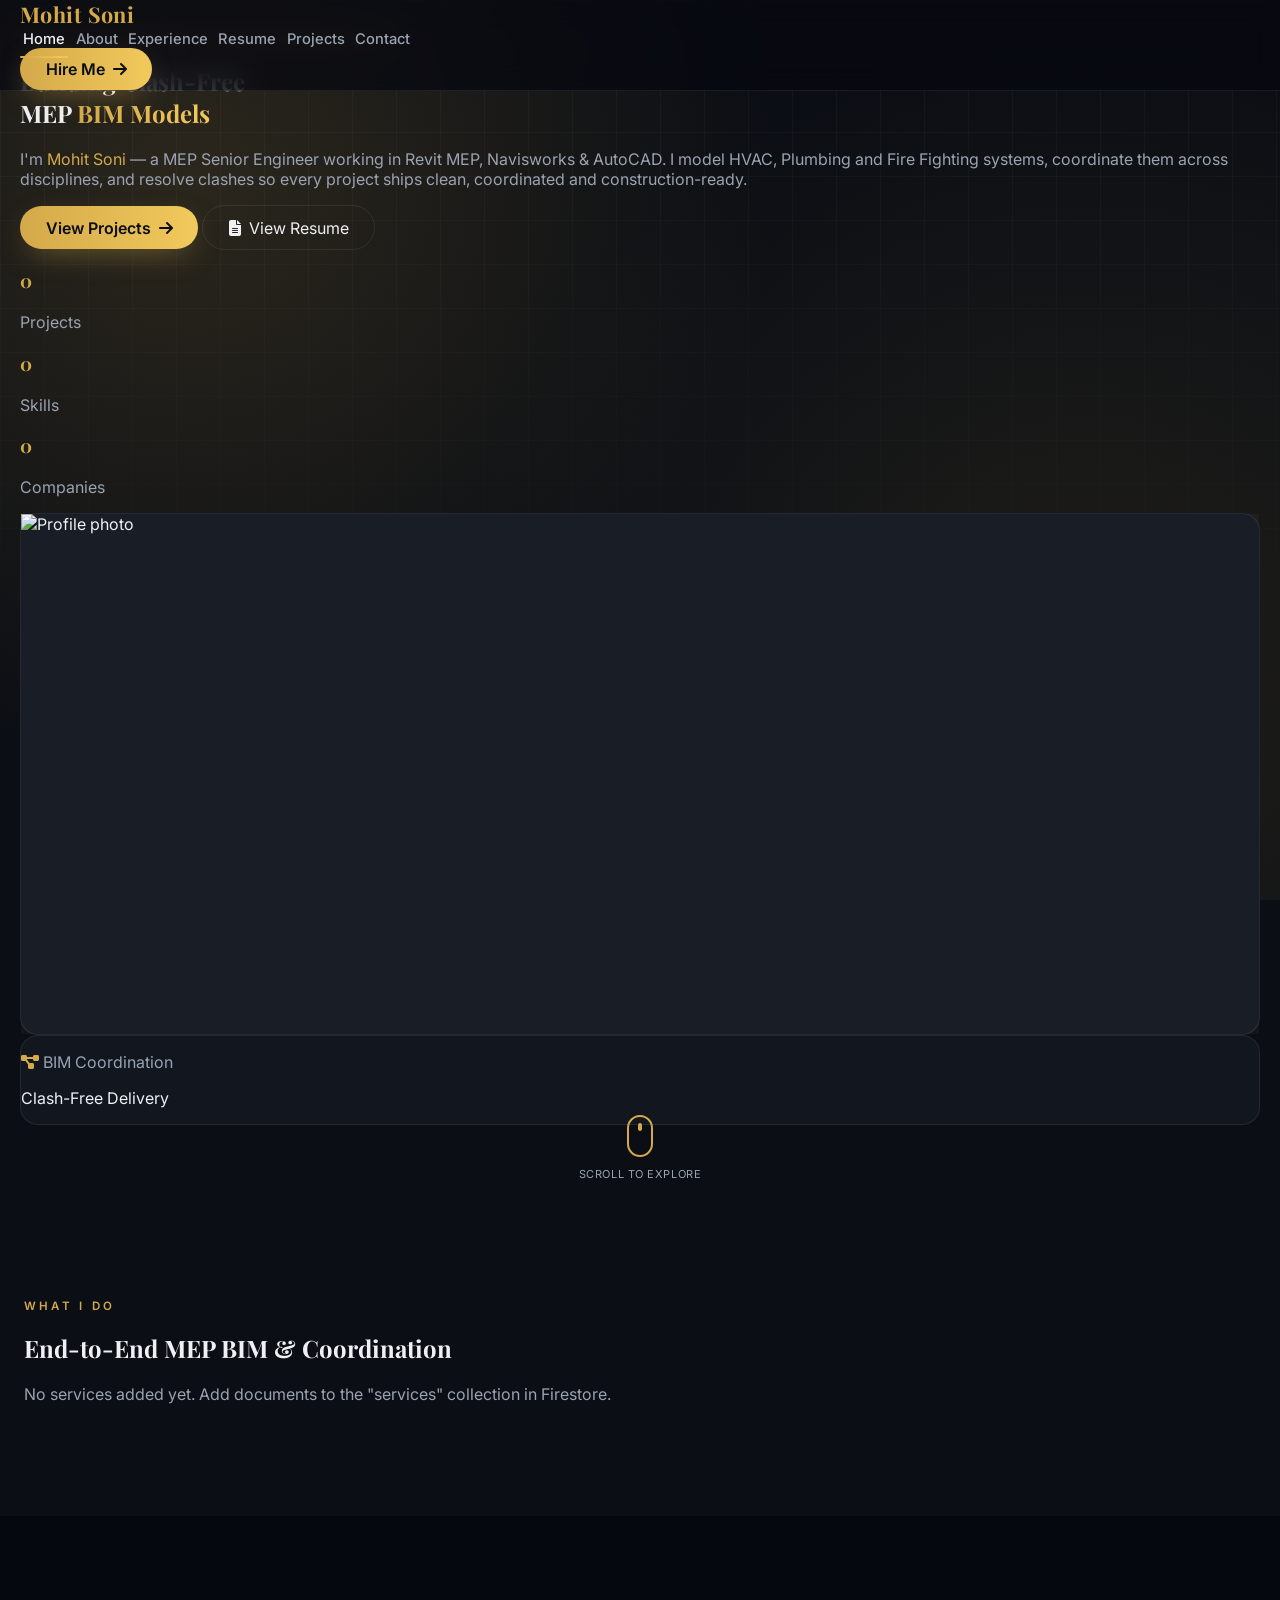
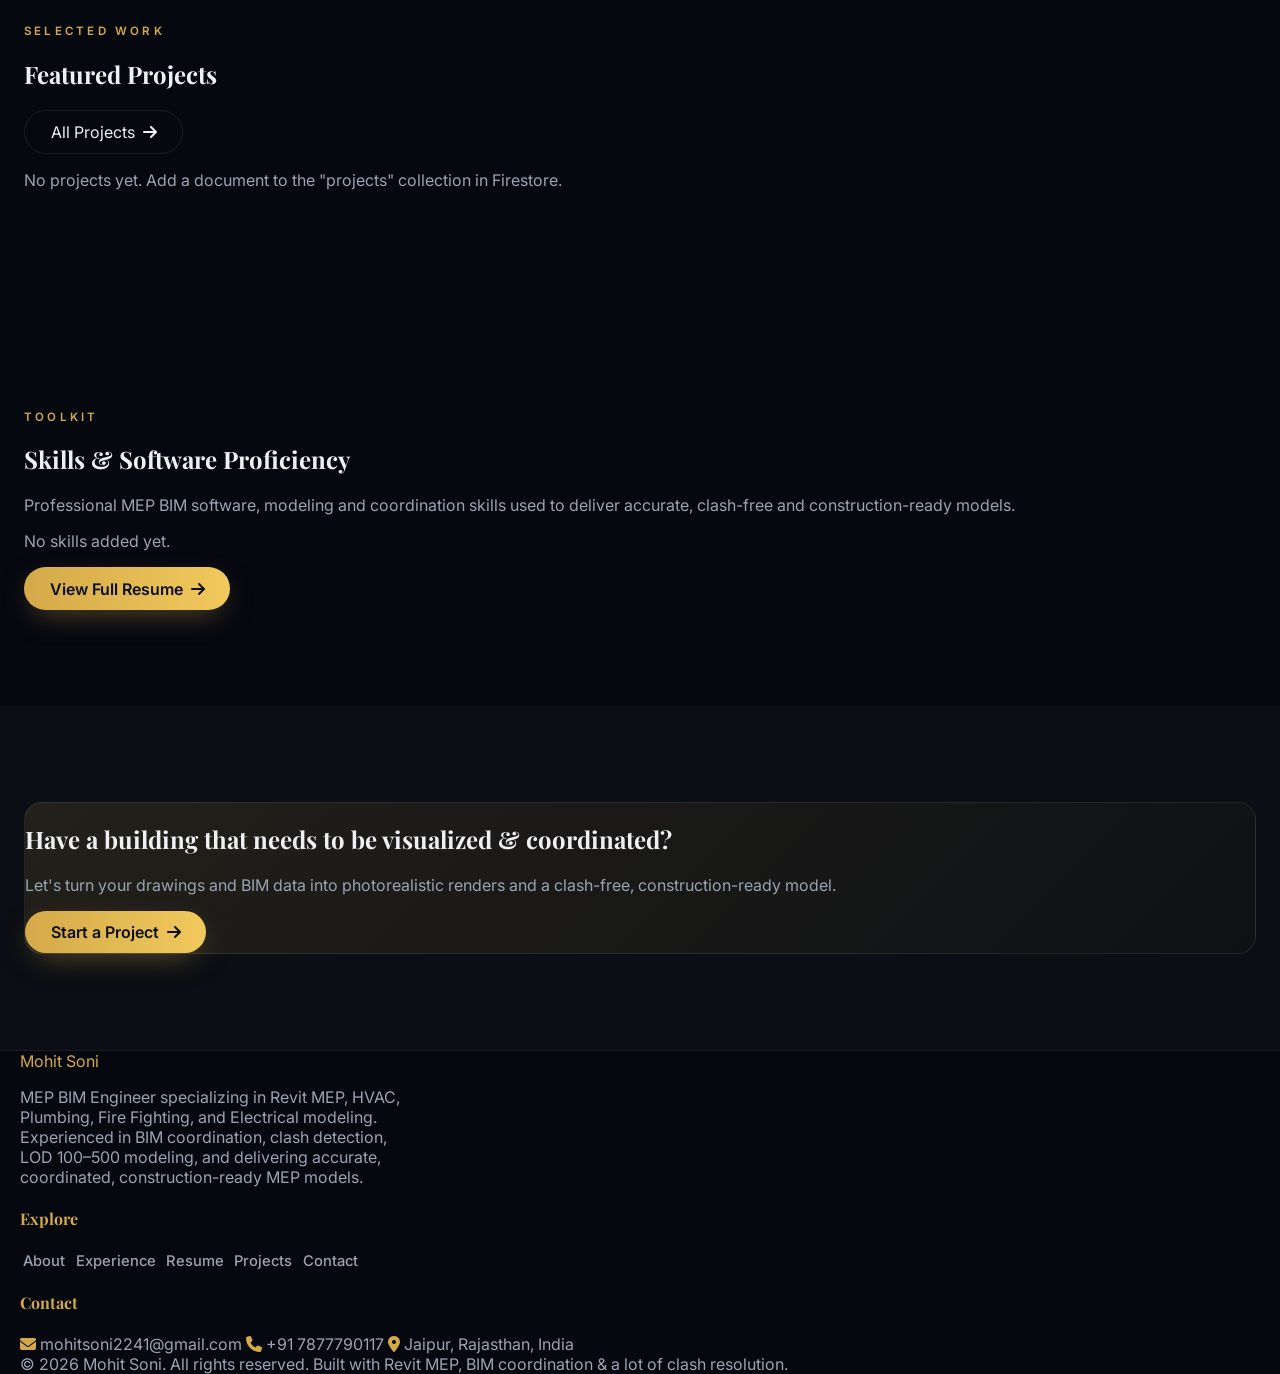
==== index.html @ 68a545c8 "Add professional profile image" ====
```html
```html
<head>

<meta charset="UTF-8">

<meta name="viewport" content="width=device-width, initial-scale=1.0">

<!-- SEO TITLE -->
<title>Mohit Soni | MEP BIM Engineer | Revit MEP & BIM Modeler</title>

<!-- SEO DESCRIPTION -->
<meta name="description"
content="Mohit Soni is an MEP BIM Engineer and Revit MEP Modeler specializing in BIM modeling, MEP coordination, clash detection, Navisworks, AutoCAD, HVAC, Plumbing, Fire Fighting and construction-ready MEP models.">

<meta name="author" content="Mohit Soni">

<!-- SEARCH ENGINE INDEXING -->
<meta name="robots" content="index, follow, max-image-preview:large">
<meta name="googlebot" content="index, follow, max-image-preview:large">

<!-- CANONICAL -->
<link rel="canonical"
href="https://mohit-soni-bim-portfolio.netlify.app/">

<!-- FAVICON -->
<link rel="icon"
type="image/jpeg"
href="mohit-soni-profile.png">

<!-- OPEN GRAPH -->
<meta property="og:type" content="website">

<meta property="og:title"
content="Mohit Soni | MEP BIM Engineer | Revit MEP & BIM Modeler">

<meta property="og:description"
content="Professional portfolio of Mohit Soni — MEP BIM Engineer and Revit MEP Modeler specializing in BIM modeling, MEP coordination, clash detection, HVAC, Plumbing, Fire Fighting, Navisworks and AutoCAD.">

<meta property="og:url"
content="https://mohit-soni-bim-portfolio.netlify.app/">
<meta property="og:image"
content="https://mohit-soni-bim-portfolio.netlify.app/mohit-soni-profile.png">

<meta property="og:site_name"
content="Mohit Soni Portfolio">

<!-- TWITTER / X -->
<meta name="twitter:card"
content="summary_large_image">

<meta name="twitter:title"
content="Mohit Soni | MEP BIM Engineer | Revit MEP & BIM Modeler">

<meta name="twitter:description"
content="Portfolio of Mohit Soni — MEP BIM Engineer specializing in Revit MEP, BIM modeling, Navisworks, MEP coordination, HVAC, Plumbing, Fire Fighting and clash detection.">

<meta name="twitter:image"
content="https://mohit-soni-bim-portfolio.netlify.app/mohit-soni-profile.png">

<!-- THEME -->
<meta name="theme-color" content="#111111">

<!-- PERFORMANCE -->
<link rel="preconnect" href="https://fonts.googleapis.com">
<link rel="preconnect" href="https://fonts.gstatic.com" crossorigin>

<!-- TAILWIND -->
<script src="https://cdn.tailwindcss.com"></script>

<!-- GOOGLE FONTS -->
<link href="https://fonts.googleapis.com/css2?family=Inter:wght@300;400;500;600;700&family=Playfair+Display:wght@500;600;700;800&display=swap"
rel="stylesheet">

<!-- FONT AWESOME -->
<link rel="stylesheet"
href="https://cdn.jsdelivr.net/npm/@fortawesome/fontawesome-free@6.4.0/css/all.min.css">

<!-- CSS -->
<link rel="stylesheet" href="css/style.css">

<!-- =====================================================
     PERSON / PROFESSIONAL STRUCTURED DATA
     ===================================================== -->

<script type="application/ld+json">
{
  "@context": "https://schema.org",
  "@type": "Person",

  "name": "Mohit Soni",

  "url": "https://mohit-soni-bim-portfolio.netlify.app/",

  "image": "https://mohit-soni-bim-portfolio.netlify.app/mohit-soni-profile.png",

  "jobTitle": "MEP BIM Engineer",

  "description": "MEP BIM Engineer and Revit MEP Modeler specializing in BIM modeling, MEP coordination, clash detection, HVAC, Plumbing, Fire Fighting, Navisworks and AutoCAD.",

  "knowsAbout": [
    "MEP BIM",
    "MEP BIM Engineering",
    "MEP BIM Modeling",
    "MEP BIM Coordination",
    "BIM Modeling",
    "BIM Coordination",
    "MEP Coordination",
    "Revit MEP",
    "Autodesk Revit",
    "Revit MEP Modeling",
    "Revit BIM",
    "Navisworks",
    "Navisworks Manage",
    "Clash Detection",
    "Clash Coordination",
    "AutoCAD",
    "HVAC Modeling",
    "HVAC BIM",
    "Mechanical BIM",
    "Plumbing Modeling",
    "Plumbing BIM",
    "Fire Fighting Modeling",
    "Fire Protection BIM",
    "Electrical MEP",
    "MEP Design",
    "Construction BIM",
    "Construction-Ready BIM Models"
  ]
}
</script>

</head>
```

```


<body>

<header id="site-header"></header>

<!-- HERO -->
<section id="hero-section" class="relative min-h-screen flex items-center pt-28">
  <div class="hero-bg"></div>
  <div class="hero-grid"></div>
  <div class="container-wide relative px-6 grid md:grid-cols-2 gap-12 items-center">
    <div class="reveal">
      <p class="eyebrow mb-5"><i class="fa-solid fa-cube mr-2"></i> <span id="hero-eyebrow-text">MEP Engineering &amp; BIM Coordination</span></p>
      <h1 class="text-4xl md:text-6xl font-bold leading-tight mb-6">
        Building Clash-Free<br> MEP <span class="gradient-text">BIM Models</span>
      </h1>
      <p class="text-base md:text-lg mb-8 max-w-lg" id="hero-subtext" style="color:var(--text-muted);">
        I'm <span class="text-accent font-semibold">Mohit Soni</span> — a MEP  Engineer working in Revit MEP,
        Navisworks &amp; AutoCAD. I model HVAC, Plumbing and Fire Fighting systems, coordinate them across
        disciplines, and resolve clashes so every project ships clean, coordinated and construction-ready.
      </p>
      <div class="flex flex-wrap gap-4">
        <a href="projects.html" class="btn-accent">View Projects <i class="fa-solid fa-arrow-right"></i></a>
        <a href="resume.html" class="btn-outline"><i class="fa-solid fa-file-lines"></i> View Resume</a>
      </div>
      <div class="flex gap-10 mt-12">
        <div><h3 class="text-3xl font-bold text-accent" id="stat-projects">--</h3><p class="text-xs uppercase tracking-wide" style="color:var(--text-muted);">Projects</p></div>
        <div><h3 class="text-3xl font-bold text-accent" id="stat-skills">--</h3><p class="text-xs uppercase tracking-wide" style="color:var(--text-muted);">Skills</p></div>
        <div><h3 class="text-3xl font-bold text-accent" id="stat-experience">--</h3><p class="text-xs uppercase tracking-wide" style="color:var(--text-muted);">Companies</p></div>
      </div>
    </div>
    <div class="relative reveal">

  <div class="card p-3 rotate-2">
    <div class="w-full flex items-center justify-center overflow-hidden rounded-xl"
         style="height:520px; background:rgba(255,255,255,0.03);">

      <img
        id="hero-photo"
        src=""
        alt="Mohit Soni - MEP BIM Engineer"
        class="rounded-xl w-full h-full object-contain"
        style="object-position:center center;"
      >

    </div>
  </div>

  <div class="card p-4 absolute -bottom-8 -left-6 w-56 hidden md:block">
    <p class="text-xs" style="color:var(--text-muted);">
      <i class="fa-solid fa-diagram-project text-accent mr-2"></i>
      BIM Coordination
    </p>

    <p class="text-sm font-semibold mt-1">
      Clash-Free Delivery
    </p>
  </div>

</div>

  </div>
  
</section>
<div class="scroll-indicator"><div class="mouse"></div><span>Scroll to explore</span></div>

<!-- SERVICES -->
<section class="section-pad">
  <div class="container-wide">
    <div class="text-center mb-14 reveal">
      <p class="eyebrow mb-3">What I Do</p>
      <h2 class="text-3xl md:text-4xl font-bold">End-to-End MEP BIM &amp; Coordination</h2>
    </div>
    <div id="services-grid-home" class="grid md:grid-cols-4 gap-6">
      <p class="text-sm col-span-4 text-center" style="color:var(--text-muted);">Loading...</p>
    </div>
  </div>
</section>

<!-- FEATURED PROJECTS -->
<section class="section-pad" style="background:var(--bg-darker);">
  <div class="container-wide">
    <div class="flex flex-col md:flex-row md:items-end md:justify-between mb-12 gap-4 reveal">
      <div>
        <p class="eyebrow mb-3">Selected Work</p>
        <h2 class="text-3xl md:text-4xl font-bold">Featured Projects</h2>
      </div>
      <a href="projects.html" class="btn-outline">All Projects <i class="fa-solid fa-arrow-right"></i></a>
    </div>
    <div id="featured-projects" class="grid md:grid-cols-3 gap-7">
      <!-- injected -->
    </div>
  </div>
</section>

<!-- SKILLS PREVIEW -->
<!-- SKILLS & SOFTWARE -->
<section class="section-pad" style="background:var(--bg-darker);">
  <div class="container-wide">

    <div class="text-center mb-14 reveal">
      <p class="eyebrow mb-3">Toolkit</p>
      <h2 class="text-3xl md:text-4xl font-bold">
        Skills &amp; Software Proficiency
      </h2>
      <p class="text-sm mt-4 max-w-2xl mx-auto" style="color:var(--text-muted);">
        Professional MEP BIM software, modeling and coordination skills
        used to deliver accurate, clash-free and construction-ready models.
      </p>
    </div>

    <div id="skills-preview" class="grid grid-cols-2 md:grid-cols-3 lg:grid-cols-4 gap-5 reveal">
      <p class="text-sm col-span-full text-center" style="color:var(--text-muted);">
        Loading skills...
      </p>
    </div>

    <div class="text-center mt-10">
      <a href="resume.html" class="btn-accent">
        View Full Resume
        <i class="fa-solid fa-arrow-right ml-2"></i>
      </a>
    </div>

  </div>
</section>

<!-- CTA -->
<section class="section-pad">
  <div class="container-wide">
    <div class="card p-10 md:p-16 text-center reveal" style="background:linear-gradient(135deg, rgba(212,169,74,0.12), rgba(212,169,74,0.02));">
      <h2 class="text-3xl md:text-4xl font-bold mb-4">Have a building that needs to be visualized &amp; coordinated?</h2>
      <p class="max-w-xl mx-auto mb-8" style="color:var(--text-muted);">Let's turn your drawings and BIM data into photorealistic renders and a clash-free, construction-ready model.</p>
      <a href="contact.html" class="btn-accent">Start a Project <i class="fa-solid fa-arrow-right"></i></a>
    </div>
  </div>
</section>

<footer id="site-footer"></footer>

<script src="https://www.gstatic.com/firebasejs/10.13.0/firebase-app-compat.js"></script>
<script src="https://www.gstatic.com/firebasejs/10.13.0/firebase-firestore-compat.js"></script>
<script src="js/firebase-init.js"></script>
<script src="js/api.js"></script>
<script src="js/site.js"></script>
<script src="js/home.js"></script>
</body>
</html>
---- css/style.css ----
/* ========================================================
   Mohit Soni Portfolio — Global Styles
   ======================================================== */
:root{
  --bg-dark:#0b0e14;
  --bg-darker:#060810;
  --bg-card:#12161f;
  --bg-card-2:#161b26;
  --accent:#d4a94a;
  --accent-2:#f2c95c;
  --text-main:#eef0f4;
  --text-muted:#9aa3b2;
  --border-soft:rgba(255,255,255,0.08);
  --radius-lg:18px;
  --radius-md:12px;
  --shadow-soft:0 20px 50px -20px rgba(0,0,0,0.6);
}

*{box-sizing:border-box;}
html{scroll-behavior:smooth;}
body{
  background:var(--bg-dark);
  color:var(--text-main);
  font-family:'Inter',sans-serif;
  margin:0;
  overflow-x:hidden;
}
h1,h2,h3,h4,.font-display{
  font-family:'Playfair Display',serif;
}
a{text-decoration:none;color:inherit;}

::-webkit-scrollbar{width:8px;}
::-webkit-scrollbar-track{background:var(--bg-darker);}
::-webkit-scrollbar-thumb{background:var(--accent);border-radius:4px;}

/* ---------- Utility ---------- */
.text-accent{color:var(--accent);}
.bg-card{background:var(--bg-card);}
.border-soft{border:1px solid var(--border-soft);}
.section-pad{padding:6rem 1.5rem;}
@media (max-width:768px){.section-pad{padding:4rem 1.25rem;}}
.container-wide{max-width:1240px;margin:0 auto;}

.gradient-text{
  background:linear-gradient(90deg,var(--accent),var(--accent-2));
  -webkit-background-clip:text;
  background-clip:text;
  color:transparent;
}

.eyebrow{
  letter-spacing:.28em;
  font-size:.72rem;
  text-transform:uppercase;
  color:var(--accent);
  font-weight:600;
}

/* ---------- Navbar ---------- */
#site-header{
  position:fixed;top:0;left:0;right:0;z-index:1000;
  backdrop-filter:blur(14px);
  background:rgba(6,8,16,0.72);
  border-bottom:1px solid var(--border-soft);
  transition:all .3s ease;
}
#site-header .logo{
  font-family:'Playfair Display',serif;
  font-weight:700;
  font-size:1.35rem;
  letter-spacing:.02em;
}
.nav-link{
  position:relative;
  font-size:.92rem;
  font-weight:500;
  color:var(--text-muted);
  padding:.4rem .2rem;
  transition:color .25s ease;
}
.nav-link:hover,.nav-link.active{color:var(--text-main);}
.nav-link.active::after,.nav-link:hover::after{
  content:'';position:absolute;left:0;bottom:-4px;width:100%;height:2px;
  background:linear-gradient(90deg,var(--accent),var(--accent-2));
  border-radius:2px;
}
.btn-accent{
  background:linear-gradient(90deg,var(--accent),var(--accent-2));
  color:#0b0e14;
  font-weight:600;
  padding:.7rem 1.6rem;
  border-radius:999px;
  display:inline-flex;
  align-items:center;
  gap:.5rem;
  transition:transform .25s ease,box-shadow .25s ease;
  box-shadow:0 10px 30px -10px rgba(212,169,74,0.5);
}
.btn-accent:hover{transform:translateY(-2px);box-shadow:0 16px 34px -10px rgba(212,169,74,0.65);}
.btn-outline{
  border:1px solid var(--border-soft);
  color:var(--text-main);
  padding:.7rem 1.6rem;
  border-radius:999px;
  display:inline-flex;align-items:center;gap:.5rem;
  transition:all .25s ease;
}
.btn-outline:hover{border-color:var(--accent);color:var(--accent);}

/* ---------- Hero ---------- */
.hero-bg{
  position:absolute;inset:0;
  background:
    radial-gradient(circle at 15% 20%, rgba(212,169,74,0.16), transparent 45%),
    radial-gradient(circle at 85% 75%, rgba(212,169,74,0.10), transparent 50%),
    var(--bg-dark);
}
.hero-grid{
  background-image:linear-gradient(rgba(255,255,255,0.035) 1px, transparent 1px),
    linear-gradient(90deg, rgba(255,255,255,0.035) 1px, transparent 1px);
  background-size:44px 44px;
  position:absolute;inset:0;
  mask-image:linear-gradient(to bottom, black, transparent 85%);
}

/* ---------- Cards ---------- */
.card{
  background:var(--bg-card);
  border:1px solid var(--border-soft);
  border-radius:var(--radius-lg);
  transition:transform .3s ease,border-color .3s ease, box-shadow .3s ease;
}
.card:hover{transform:translateY(-6px);border-color:rgba(212,169,74,0.4);box-shadow:var(--shadow-soft);}

.project-card{
  position:relative;
  overflow:hidden;
  border-radius:var(--radius-lg);
  border:1px solid var(--border-soft);
  background:var(--bg-card);
  cursor:pointer;
}
.project-card .thumb-wrap{
  position:relative;overflow:hidden;aspect-ratio:4/3;
}
.project-card img{
  width:100%;height:100%;object-fit:cover;
  transition:transform .6s ease;
}
.project-card:hover img{transform:scale(1.08);}
.project-card .overlay{
  position:absolute;inset:0;
  background:linear-gradient(180deg, rgba(6,8,16,0) 40%, rgba(6,8,16,0.92) 100%);
  opacity:.85;
}
.category-chip{
  display:inline-flex;align-items:center;
  font-size:.68rem;font-weight:600;letter-spacing:.06em;text-transform:uppercase;
  padding:.28rem .7rem;border-radius:999px;
  background:rgba(212,169,74,0.14);color:var(--accent);
  border:1px solid rgba(212,169,74,0.3);
}
.filter-btn{
  padding:.5rem 1.15rem;border-radius:999px;
  border:1px solid var(--border-soft);
  color:var(--text-muted);font-size:.85rem;font-weight:500;
  transition:all .2s ease;
  cursor:pointer;background:transparent;
}
.filter-btn.active,.filter-btn:hover{
  background:var(--accent);color:#0b0e14;border-color:var(--accent);
}

/* ---------- Timeline (resume) ---------- */
.timeline{position:relative;padding-left:2.4rem;}
.timeline::before{
  content:'';position:absolute;left:.42rem;top:.4rem;bottom:.4rem;width:2px;
  background:linear-gradient(180deg, var(--accent), transparent);
}
.timeline-item{position:relative;margin-bottom:2.2rem;}
.timeline-item::before{
  content:'';position:absolute;left:-2.4rem;top:.3rem;width:.9rem;height:.9rem;
  border-radius:50%;background:var(--accent);
  box-shadow:0 0 0 4px rgba(212,169,74,0.18);
}

/* ---------- Skill bar ---------- */
.skill-bar-track{height:8px;border-radius:999px;background:rgba(255,255,255,0.08);overflow:hidden;}
.skill-bar-fill{height:100%;border-radius:999px;background:linear-gradient(90deg,var(--accent),var(--accent-2));width:0%;transition:width 1.2s ease;}

/* ---------- Gallery lightbox ---------- */
#lightbox{
  position:fixed;inset:0;background:rgba(4,5,9,0.94);
  z-index:2000;display:none;align-items:center;justify-content:center;
  padding:2rem;
}
#lightbox.open{display:flex;}
#lightbox img{max-width:92vw;max-height:82vh;border-radius:10px;box-shadow:0 30px 80px rgba(0,0,0,0.6);}
#lightbox .lb-caption{color:var(--text-muted);text-align:center;margin-top:1rem;}
#lightbox .lb-close,#lightbox .lb-nav{
  position:absolute;color:#fff;background:rgba(255,255,255,0.08);
  border:1px solid rgba(255,255,255,0.15);border-radius:999px;
  width:44px;height:44px;display:flex;align-items:center;justify-content:center;
  cursor:pointer;transition:background .2s ease;
}
#lightbox .lb-close:hover,#lightbox .lb-nav:hover{background:var(--accent);color:#0b0e14;}
#lightbox .lb-close{top:1.5rem;right:1.5rem;}
#lightbox .lb-prev{left:1.5rem;top:50%;transform:translateY(-50%);}
#lightbox .lb-next{right:1.5rem;top:50%;transform:translateY(-50%);}

/* ---------- Tabs (project detail asset categories) ---------- */
.asset-tab{
  padding:.55rem 1.2rem;border-radius:10px;font-size:.85rem;font-weight:600;
  color:var(--text-muted);border:1px solid var(--border-soft);cursor:pointer;
  transition:all .2s ease;
}
.asset-tab.active{background:var(--accent);color:#0b0e14;border-color:var(--accent);}

/* ---------- Footer ---------- */
footer{border-top:1px solid var(--border-soft);background:var(--bg-darker);}

/* ---------- Reveal animation ---------- */
.reveal{opacity:0;transform:translateY(24px);transition:opacity .7s ease,transform .7s ease;}
.reveal.in{opacity:1;transform:translateY(0);}

/* ---------- Mobile Nav ---------- */
#mobile-menu{display:none;}
#mobile-menu.open{display:flex;}

/* ---------- Admin ---------- */
.admin-shell{min-height:100vh;background:var(--bg-darker);}
.admin-sidebar{background:var(--bg-card);border-right:1px solid var(--border-soft);}
.admin-nav-link{
  display:flex;align-items:center;gap:.7rem;padding:.7rem 1rem;border-radius:10px;
  color:var(--text-muted);font-weight:500;font-size:.92rem;transition:all .2s ease;
}
.admin-nav-link:hover{background:rgba(255,255,255,0.05);color:var(--text-main);}
.admin-nav-link.active{background:rgba(212,169,74,0.14);color:var(--accent);}
.form-input,.form-select,.form-textarea{
  width:100%;background:var(--bg-card-2);border:1px solid var(--border-soft);
  border-radius:10px;padding:.65rem .9rem;color:var(--text-main);font-size:.92rem;
  outline:none;transition:border-color .2s ease;
}
.form-input:focus,.form-select:focus,.form-textarea:focus{border-color:var(--accent);}
.form-label{font-size:.8rem;color:var(--text-muted);margin-bottom:.35rem;display:block;font-weight:500;}
.admin-table{width:100%;border-collapse:collapse;font-size:.88rem;}
.admin-table th{text-align:left;color:var(--text-muted);font-weight:600;padding:.7rem .8rem;border-bottom:1px solid var(--border-soft);font-size:.75rem;text-transform:uppercase;letter-spacing:.05em;}
.admin-table td{padding:.7rem .8rem;border-bottom:1px solid var(--border-soft);vertical-align:middle;}
.admin-table tr:hover td{background:rgba(255,255,255,0.02);}
.icon-btn{
  width:34px;height:34px;border-radius:8px;display:inline-flex;align-items:center;justify-content:center;
  border:1px solid var(--border-soft);color:var(--text-muted);transition:all .2s ease;cursor:pointer;
}
.icon-btn:hover{border-color:var(--accent);color:var(--accent);}
.icon-btn.danger:hover{border-color:#ef4444;color:#ef4444;}
.badge{padding:.2rem .6rem;border-radius:999px;font-size:.7rem;font-weight:600;}
.badge-new{background:rgba(59,130,246,0.15);color:#60a5fa;}
.badge-read{background:rgba(234,179,8,0.15);color:#facc15;}
.badge-replied{background:rgba(34,197,94,0.15);color:#4ade80;}
.modal-overlay{position:fixed;inset:0;background:rgba(4,5,9,0.7);z-index:1500;display:none;align-items:center;justify-content:center;padding:1.5rem;}
.modal-overlay.open{display:flex;}
.modal-box{background:var(--bg-card);border:1px solid var(--border-soft);border-radius:var(--radius-lg);max-width:720px;width:100%;max-height:88vh;overflow-y:auto;}
.gallery-thumb{position:relative;border-radius:10px;overflow:hidden;aspect-ratio:1;background:var(--bg-card-2);border:1px solid var(--border-soft);}
.gallery-thumb img{width:100%;height:100%;object-fit:cover;}
.gallery-thumb .rm-btn{position:absolute;top:6px;right:6px;width:26px;height:26px;border-radius:50%;background:rgba(0,0,0,0.6);color:#fff;display:flex;align-items:center;justify-content:center;cursor:pointer;font-size:.75rem;}
/* Scroll indicator (mouse, bouncing wheel) — add to css/style.css */

.scroll-indicator {
  display: flex;
  flex-direction: column;
  align-items: center;
  gap: 10px;
}

.scroll-indicator .mouse {
  width: 26px;
  height: 42px;
  border: 2px solid var(--accent);
  border-radius: 14px;
  position: relative;
}

.scroll-indicator .mouse::before {
  content: "";
  position: absolute;
  top: 6px;
  left: 50%;
  width: 4px;
  height: 8px;
  background: var(--accent);
  border-radius: 2px;
  transform: translateX(-50%);
  animation: scroll-wheel 1.5s infinite;
}

.scroll-indicator span {
  font-size: 11px;
  letter-spacing: 0.05em;
  text-transform: uppercase;
  color: var(--text-muted);
}

@keyframes scroll-wheel {
  0%   { top: 6px;  opacity: 1; }
  70%  { top: 20px; opacity: 0; }
  100% { top: 6px;  opacity: 0; }
}

/* optional: gentle up-down bob on the whole mouse too */
.scroll-indicator .mouse {
  animation: mouse-bob 2s ease-in-out infinite;
}

@keyframes mouse-bob {
  0%, 100% { transform: translateY(0); }
  50%      { transform: translateY(4px); }
}
.scroll-indicator {
  display: flex;
  flex-direction: column;
  align-items: center;
  gap: 10px;
  position: relative;
  top: -10px;   /* isi number ko badhao-ghatao jitna upar chahiye */
}

/* ========================================================
   MOBILE NAVIGATION
   ======================================================== */

#mobile-toggle {
  display: none;
  color: #eef0f4;
  background: transparent;
  border: 0;
  outline: none;
  cursor: pointer;
  font-size: 24px;
  padding: 8px;
  line-height: 1;
  align-items: center;
  justify-content: center;
  z-index: 9999;
}

/* Mobile menu hidden by default */
#mobile-menu {
  display: none;
}

/* Mobile screen */
@media (max-width: 767px) {

  #mobile-toggle {
    display: flex !important;
  }

  #mobile-menu {
    display: none;
    flex-direction: column;
  }

  #mobile-menu.open {
    display: flex !important;
  }

  #mobile-menu .nav-link {
    display: block;
    width: 100%;
    padding: 10px 0;
  }
}
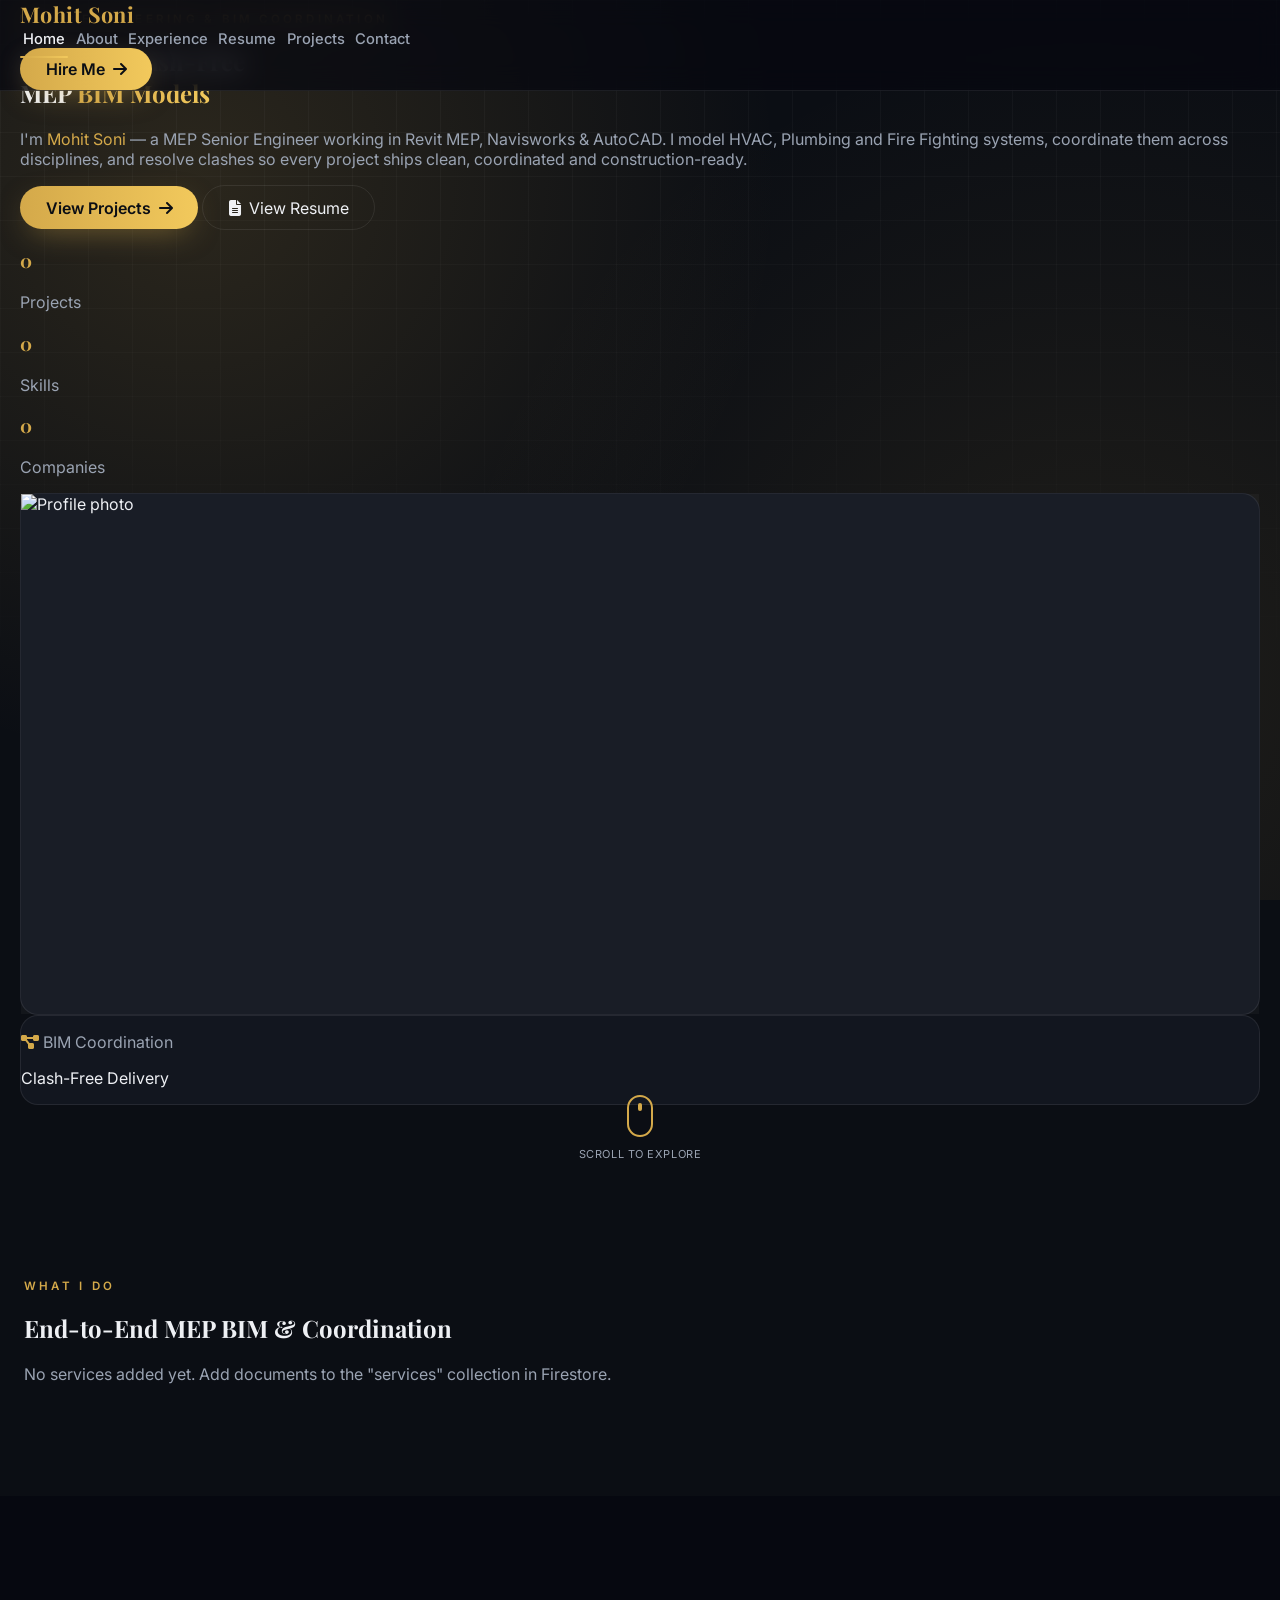
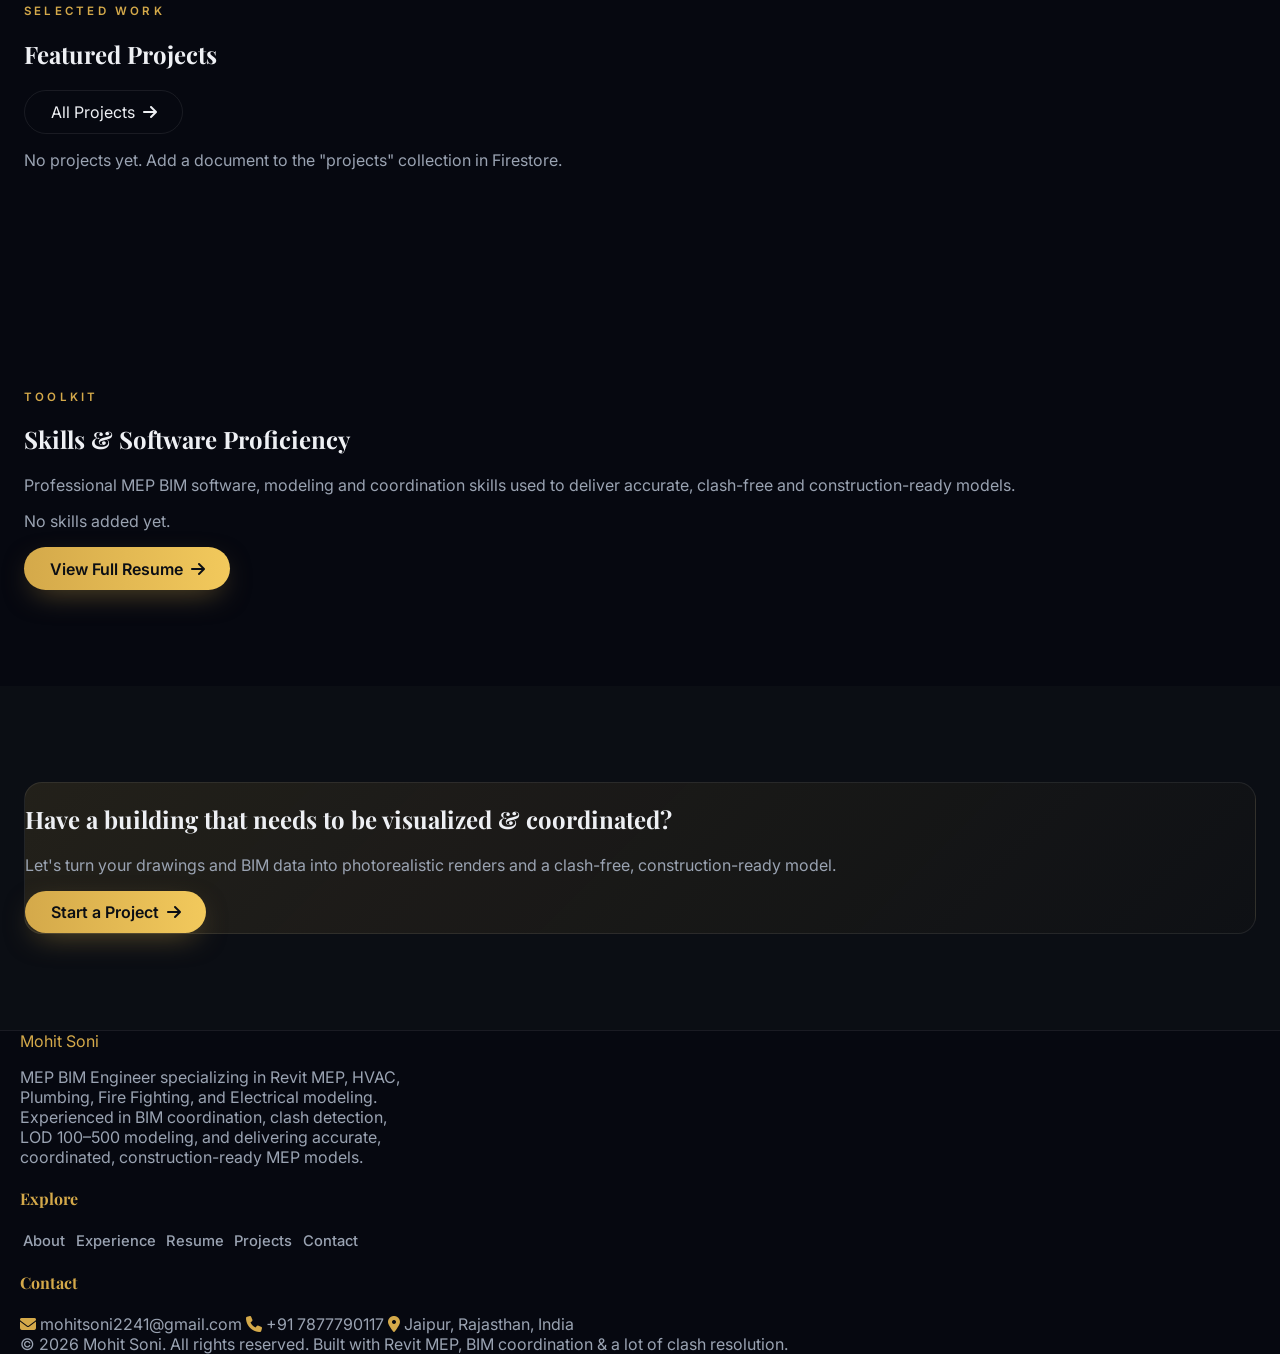
==== commit 81bbe504: "Update SEO and new Netlify domain" ====
--- a/index.html
+++ b/index.html
@@ -1,139 +1,181 @@
-```html
-```html
+<!DOCTYPE html>
+<html lang="en">
 <head>
 
-<meta charset="UTF-8">
-
-<meta name="viewport" content="width=device-width, initial-scale=1.0">
-
-<!-- SEO TITLE -->
-<title>Mohit Soni | MEP BIM Engineer | Revit MEP & BIM Modeler</title>
-
-<!-- SEO DESCRIPTION -->
-<meta name="description"
-content="Mohit Soni is an MEP BIM Engineer and Revit MEP Modeler specializing in BIM modeling, MEP coordination, clash detection, Navisworks, AutoCAD, HVAC, Plumbing, Fire Fighting and construction-ready MEP models.">
-
-<meta name="author" content="Mohit Soni">
-
-<!-- SEARCH ENGINE INDEXING -->
-<meta name="robots" content="index, follow, max-image-preview:large">
-<meta name="googlebot" content="index, follow, max-image-preview:large">
-
-<!-- CANONICAL -->
-<link rel="canonical"
-href="https://mohit-soni-bim-portfolio.netlify.app/">
-
-<!-- FAVICON -->
-<link rel="icon"
-type="image/jpeg"
-href="mohit-soni-profile.png">
-
-<!-- OPEN GRAPH -->
-<meta property="og:type" content="website">
-
-<meta property="og:title"
-content="Mohit Soni | MEP BIM Engineer | Revit MEP & BIM Modeler">
-
-<meta property="og:description"
-content="Professional portfolio of Mohit Soni — MEP BIM Engineer and Revit MEP Modeler specializing in BIM modeling, MEP coordination, clash detection, HVAC, Plumbing, Fire Fighting, Navisworks and AutoCAD.">
-
-<meta property="og:url"
-content="https://mohit-soni-bim-portfolio.netlify.app/">
-<meta property="og:image"
-content="https://mohit-soni-bim-portfolio.netlify.app/mohit-soni-profile.png">
-
-<meta property="og:site_name"
-content="Mohit Soni Portfolio">
-
-<!-- TWITTER / X -->
-<meta name="twitter:card"
-content="summary_large_image">
-
-<meta name="twitter:title"
-content="Mohit Soni | MEP BIM Engineer | Revit MEP & BIM Modeler">
-
-<meta name="twitter:description"
-content="Portfolio of Mohit Soni — MEP BIM Engineer specializing in Revit MEP, BIM modeling, Navisworks, MEP coordination, HVAC, Plumbing, Fire Fighting and clash detection.">
-
-<meta name="twitter:image"
-content="https://mohit-soni-bim-portfolio.netlify.app/mohit-soni-profile.png">
-
-<!-- THEME -->
-<meta name="theme-color" content="#111111">
-
-<!-- PERFORMANCE -->
-<link rel="preconnect" href="https://fonts.googleapis.com">
-<link rel="preconnect" href="https://fonts.gstatic.com" crossorigin>
-
-<!-- TAILWIND -->
-<script src="https://cdn.tailwindcss.com"></script>
-
-<!-- GOOGLE FONTS -->
-<link href="https://fonts.googleapis.com/css2?family=Inter:wght@300;400;500;600;700&family=Playfair+Display:wght@500;600;700;800&display=swap"
-rel="stylesheet">
-
-<!-- FONT AWESOME -->
-<link rel="stylesheet"
-href="https://cdn.jsdelivr.net/npm/@fortawesome/fontawesome-free@6.4.0/css/all.min.css">
-
-<!-- CSS -->
-<link rel="stylesheet" href="css/style.css">
-
-<!-- =====================================================
-     PERSON / PROFESSIONAL STRUCTURED DATA
-     ===================================================== -->
-
-<script type="application/ld+json">
-{
-  "@context": "https://schema.org",
-  "@type": "Person",
-
-  "name": "Mohit Soni",
-
-  "url": "https://mohit-soni-bim-portfolio.netlify.app/",
-
-  "image": "https://mohit-soni-bim-portfolio.netlify.app/mohit-soni-profile.png",
-
-  "jobTitle": "MEP BIM Engineer",
-
-  "description": "MEP BIM Engineer and Revit MEP Modeler specializing in BIM modeling, MEP coordination, clash detection, HVAC, Plumbing, Fire Fighting, Navisworks and AutoCAD.",
-
-  "knowsAbout": [
-    "MEP BIM",
-    "MEP BIM Engineering",
-    "MEP BIM Modeling",
-    "MEP BIM Coordination",
-    "BIM Modeling",
-    "BIM Coordination",
-    "MEP Coordination",
-    "Revit MEP",
-    "Autodesk Revit",
-    "Revit MEP Modeling",
-    "Revit BIM",
-    "Navisworks",
-    "Navisworks Manage",
-    "Clash Detection",
-    "Clash Coordination",
-    "AutoCAD",
-    "HVAC Modeling",
-    "HVAC BIM",
-    "Mechanical BIM",
-    "Plumbing Modeling",
-    "Plumbing BIM",
-    "Fire Fighting Modeling",
-    "Fire Protection BIM",
-    "Electrical MEP",
-    "MEP Design",
-    "Construction BIM",
-    "Construction-Ready BIM Models"
-  ]
-}
-</script>
+  <meta charset="UTF-8">
+  <meta name="viewport" content="width=device-width, initial-scale=1.0">
+
+  <!-- ================= SEO ================= -->
+
+  <title>
+    Mohit Soni | MEP BIM Engineer | Revit MEP & BIM Modeler
+  </title>
+
+  <meta name="description"
+    content="Mohit Soni is an MEP BIM Engineer and Revit MEP Modeler specializing in Revit MEP, BIM Modeling, MEP Coordination, Navisworks, Clash Detection, HVAC BIM, Mechanical BIM, Plumbing BIM, Fire Fighting BIM and AutoCAD.">
+
+  <meta name="author" content="Mohit Soni">
+
+  <meta name="robots"
+    content="index, follow, max-image-preview:large, max-snippet:-1, max-video-preview:-1">
+
+  <meta name="googlebot"
+    content="index, follow, max-image-preview:large, max-snippet:-1, max-video-preview:-1">
+
+
+  <!-- ================= CANONICAL ================= -->
+
+  <link rel="canonical"
+    href="https://mohitsonibim.netlify.app/">
+
+
+  <!-- ================= FAVICON ================= -->
+
+  <link rel="icon"
+    type="image/png"
+    href="/mohit-soni-profile.png">
+
+  <link rel="apple-touch-icon"
+    href="/mohit-soni-profile.png">
+
+
+  <!-- ================= OPEN GRAPH ================= -->
+
+  <meta property="og:type"
+    content="website">
+
+  <meta property="og:title"
+    content="Mohit Soni | MEP BIM Engineer | Revit MEP & BIM Modeler">
+
+  <meta property="og:description"
+    content="Professional portfolio of Mohit Soni — MEP BIM Engineer and Revit MEP Modeler specializing in Revit MEP, BIM Modeling, MEP Coordination, Navisworks Clash Detection, HVAC BIM, Plumbing BIM and Fire Fighting BIM.">
+
+  <meta property="og:url"
+    content="https://mohitsonibim.netlify.app/">
+
+  <meta property="og:image"
+    content="https://mohitsonibim.netlify.app/mohit-soni-profile.png">
+
+  <meta property="og:image:alt"
+    content="Mohit Soni - MEP BIM Engineer and Revit MEP Modeler">
+
+  <meta property="og:site_name"
+    content="Mohit Soni Portfolio">
+
+
+  <!-- ================= TWITTER / X ================= -->
+
+  <meta name="twitter:card"
+    content="summary_large_image">
+
+  <meta name="twitter:title"
+    content="Mohit Soni | MEP BIM Engineer | Revit MEP & BIM Modeler">
+
+  <meta name="twitter:description"
+    content="Portfolio of Mohit Soni — MEP BIM Engineer specializing in Revit MEP, BIM Modeling, MEP Coordination, Navisworks, Clash Detection, HVAC, Plumbing and Fire Fighting BIM.">
+
+  <meta name="twitter:image"
+    content="https://mohitsonibim.netlify.app/mohit-soni-profile.png">
+
+  <meta name="twitter:image:alt"
+    content="Mohit Soni MEP BIM Engineer">
+
+
+  <!-- ================= THEME ================= -->
+
+  <meta name="theme-color"
+    content="#111111">
+
+
+  <!-- ================= PERFORMANCE ================= -->
+
+  <link rel="preconnect"
+    href="https://fonts.googleapis.com">
+
+  <link rel="preconnect"
+    href="https://fonts.gstatic.com"
+    crossorigin>
+
+
+  <!-- ================= TAILWIND ================= -->
+
+  <script src="https://cdn.tailwindcss.com"></script>
+
+
+  <!-- ================= GOOGLE FONTS ================= -->
+
+  <link
+    href="https://fonts.googleapis.com/css2?family=Inter:wght@300;400;500;600;700&family=Playfair+Display:wght@500;600;700;800&display=swap"
+    rel="stylesheet">
+
+
+  <!-- ================= FONT AWESOME ================= -->
+
+  <link
+    rel="stylesheet"
+    href="https://cdn.jsdelivr.net/npm/@fortawesome/fontawesome-free@6.4.0/css/all.min.css">
+
+
+  <!-- ================= CSS ================= -->
+
+  <link
+    rel="stylesheet"
+    href="css/style.css">
+
+
+  <!-- =====================================================
+       PERSON / PROFESSIONAL STRUCTURED DATA
+       ===================================================== -->
+
+  <script type="application/ld+json">
+  {
+    "@context": "https://schema.org",
+    "@type": "Person",
+
+    "name": "Mohit Soni",
+
+    "url": "https://mohitsonibim.netlify.app/",
+
+    "image": "https://mohitsonibim.netlify.app/mohit-soni-profile.png",
+
+    "jobTitle": "MEP BIM Engineer",
+
+    "description": "Mohit Soni is an MEP BIM Engineer and Revit MEP Modeler specializing in Revit MEP, BIM Modeling, MEP Coordination, Navisworks Clash Detection, HVAC BIM, Mechanical BIM, Plumbing BIM, Fire Fighting BIM and AutoCAD.",
+
+    "knowsAbout": [
+      "MEP BIM Engineer",
+      "MEP BIM Modeler",
+      "BIM Engineer",
+      "BIM Modeler",
+      "BIM Modeling",
+      "BIM Coordination",
+      "MEP Coordination",
+      "MEP Design",
+      "Revit MEP",
+      "Revit MEP Modeler",
+      "Revit MEP Modeling",
+      "Autodesk Revit",
+      "Navisworks",
+      "Navisworks Manage",
+      "Clash Detection",
+      "Clash Coordination",
+      "HVAC BIM",
+      "HVAC Modeling",
+      "Mechanical BIM",
+      "Mechanical MEP",
+      "Plumbing BIM",
+      "Plumbing Modeling",
+      "Fire Fighting BIM",
+      "Fire Protection BIM",
+      "Electrical MEP",
+      "AutoCAD",
+      "Construction BIM"
+    ]
+  }
+  </script>
 
 </head>
-```
-
-```
+
 
 
 <body>
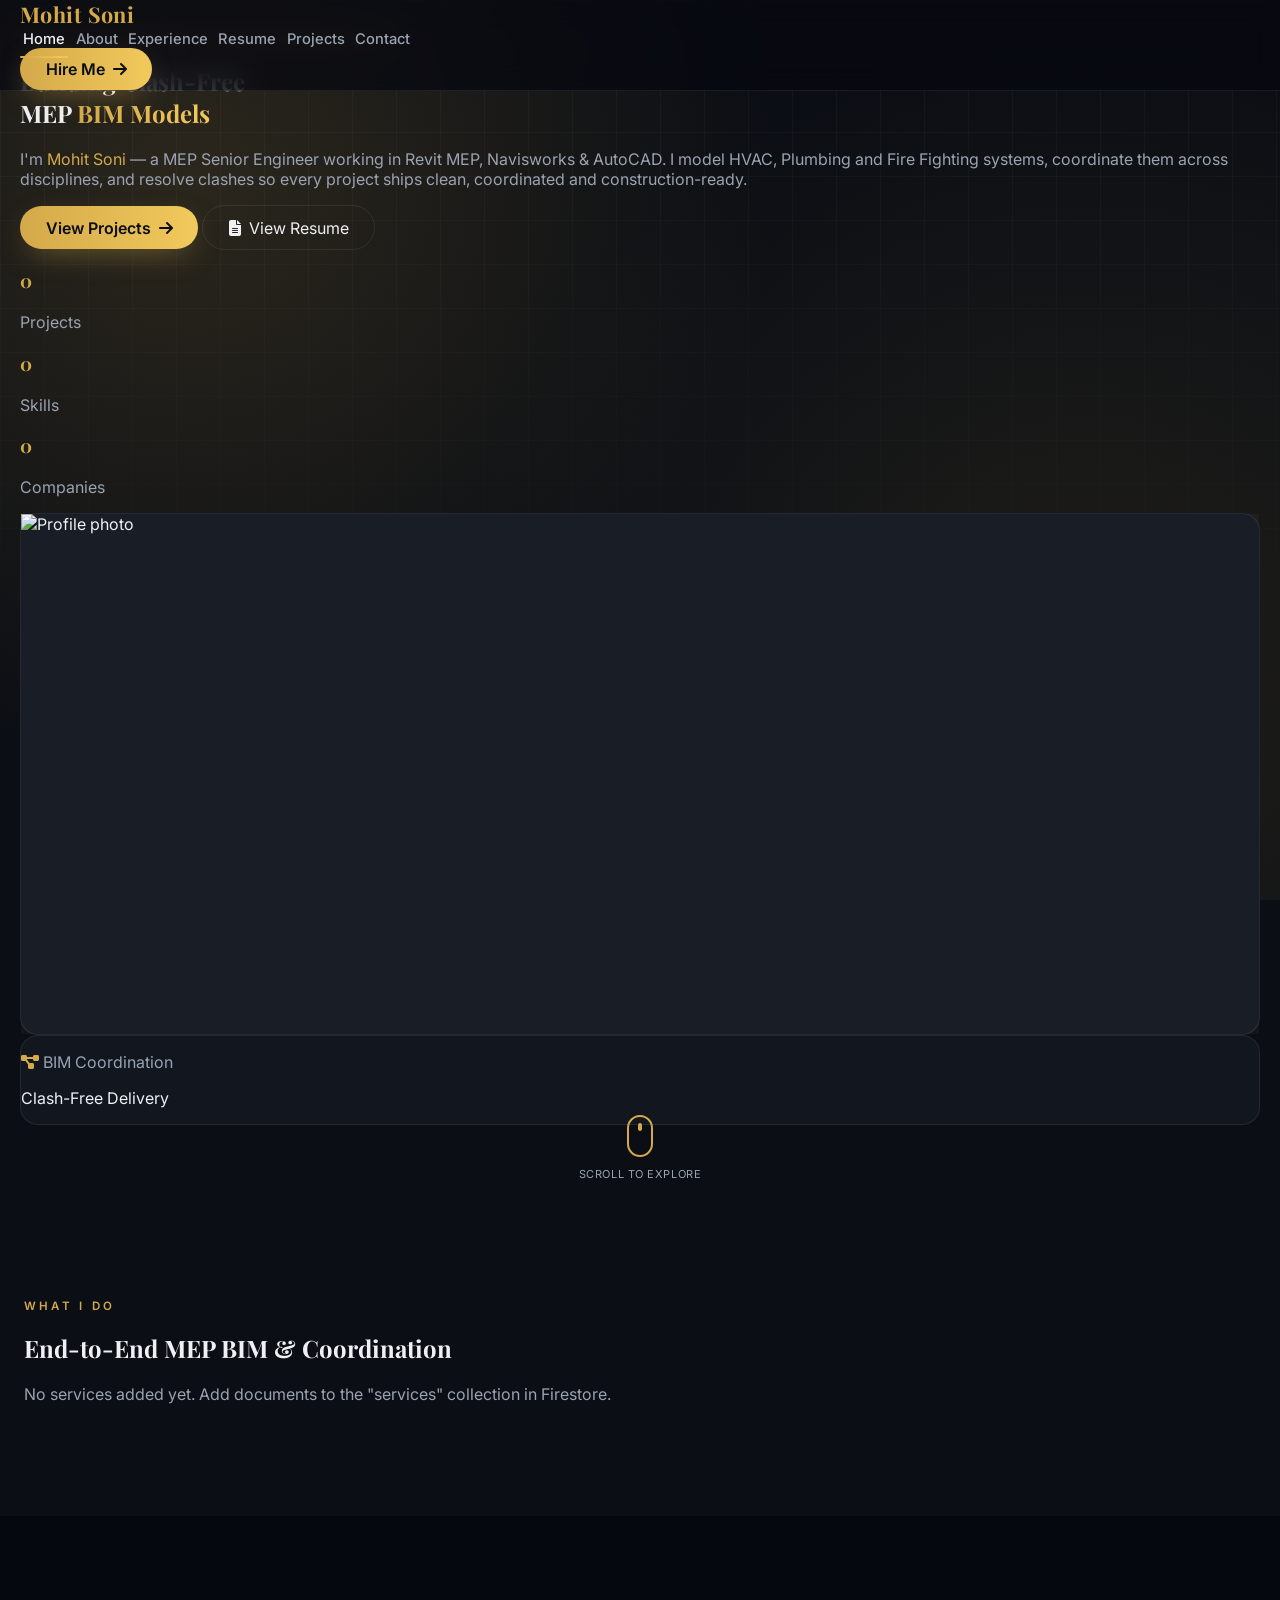
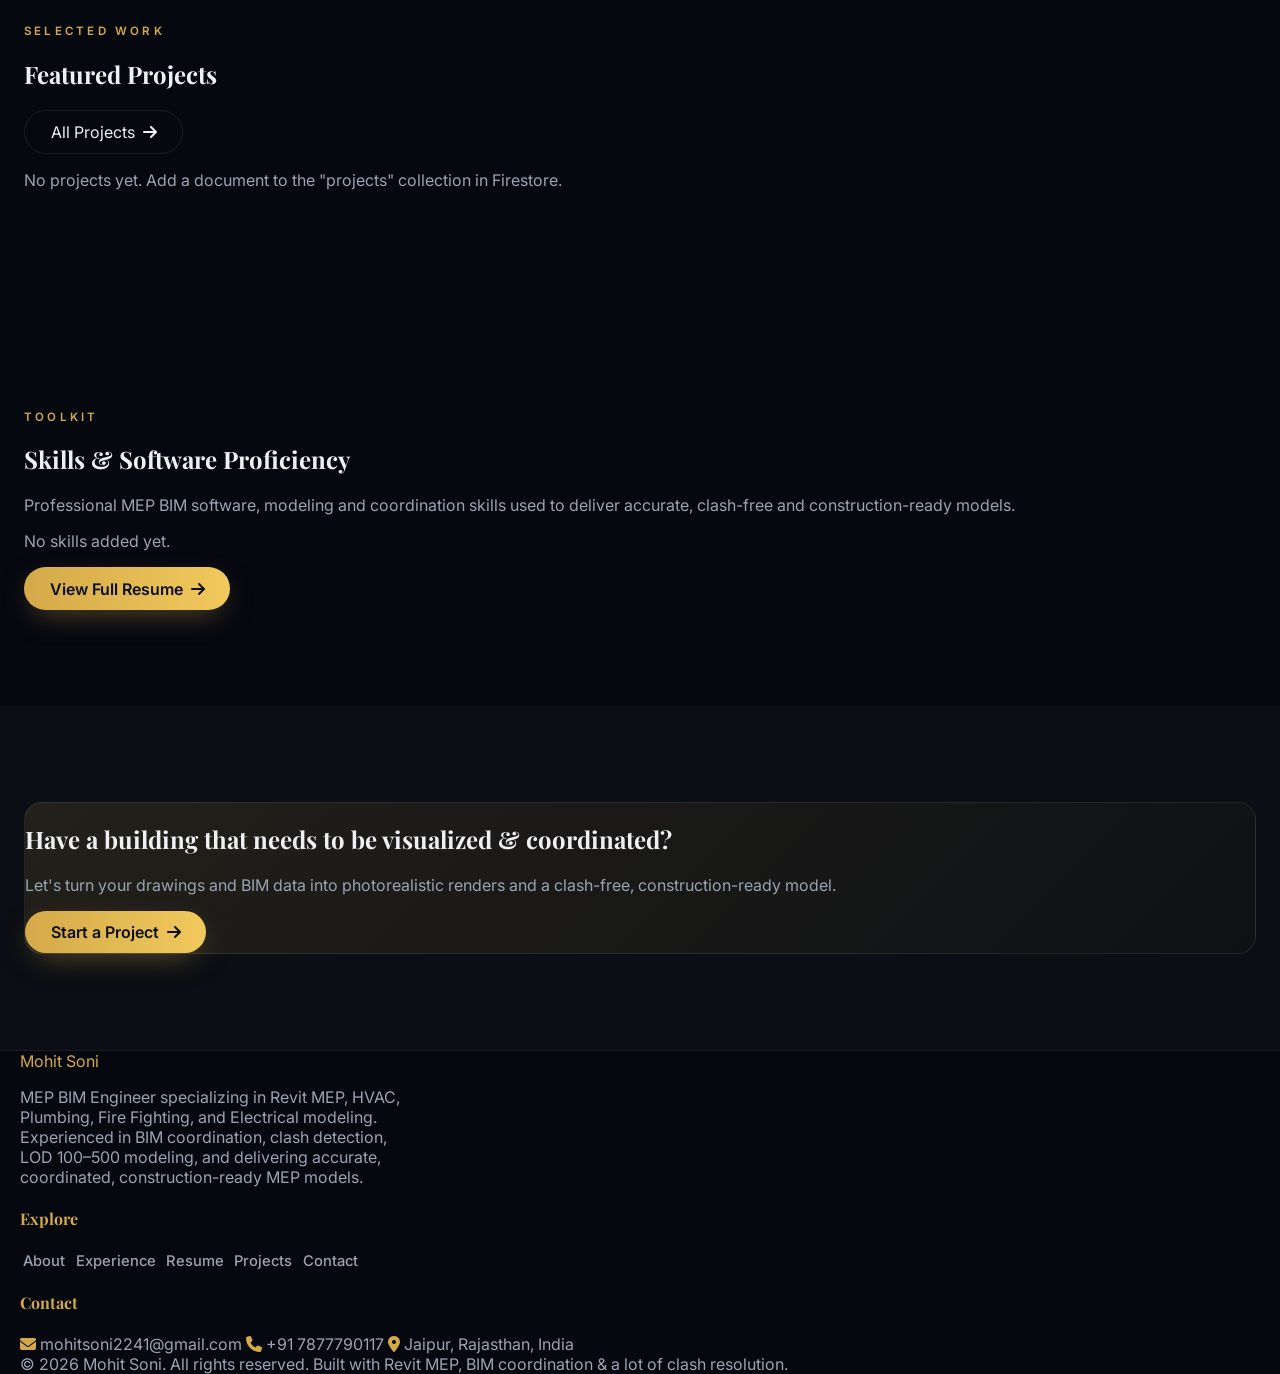
==== commit 4564f5a4: "Add Bing Webmaster verification" ====
--- a/index.html
+++ b/index.html
@@ -15,8 +15,13 @@
     content="Mohit Soni is an MEP BIM Engineer and Revit MEP Modeler specializing in Revit MEP, BIM Modeling, MEP Coordination, Navisworks, Clash Detection, HVAC BIM, Mechanical BIM, Plumbing BIM, Fire Fighting BIM and AutoCAD.">
 
   <meta name="author" content="Mohit Soni">
+<<<<<<< HEAD
+<meta name="msvalidate.01" content="1C7A63A69927C7FACA633AC5EC65505C">
+  <meta name="robots" 
+=======
 
   <meta name="robots"
+>>>>>>> 81bbe5040641b69efa41c73b3fc90543d59329e9
     content="index, follow, max-image-preview:large, max-snippet:-1, max-video-preview:-1">
 
   <meta name="googlebot"
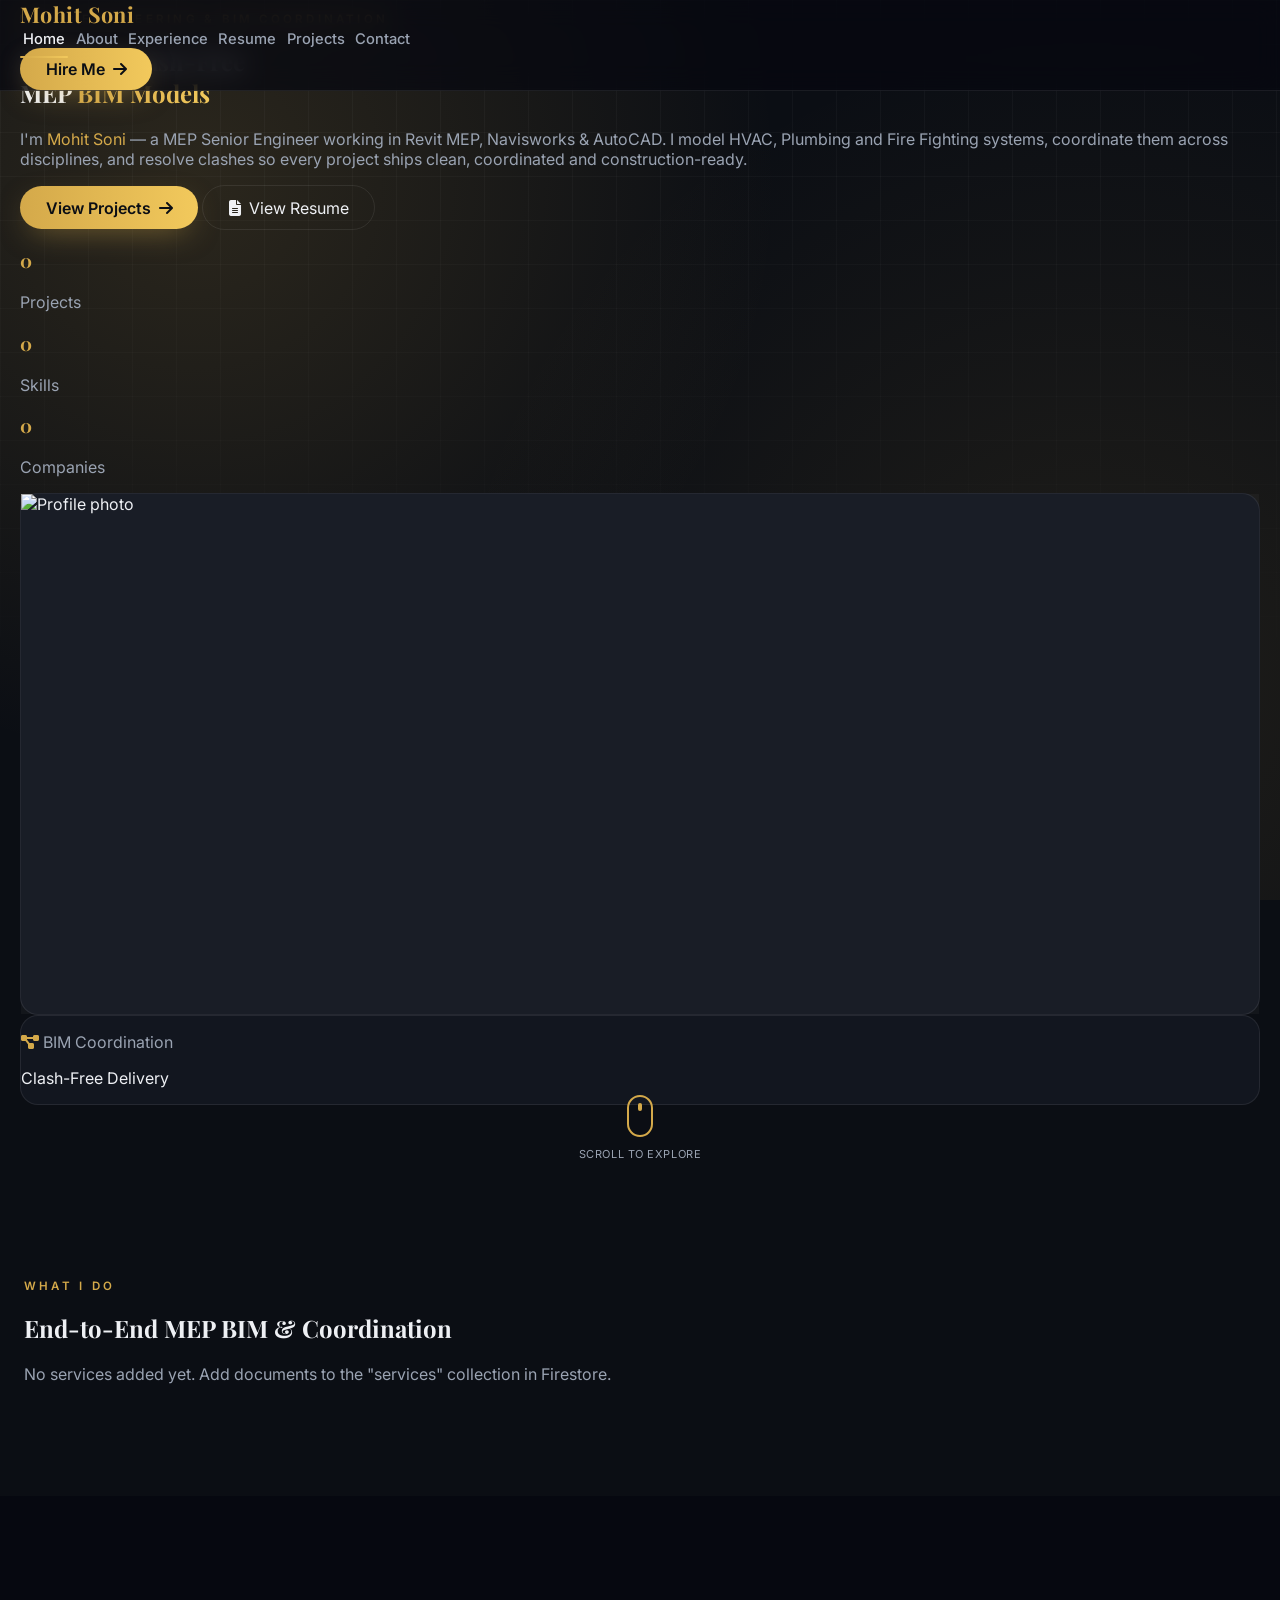
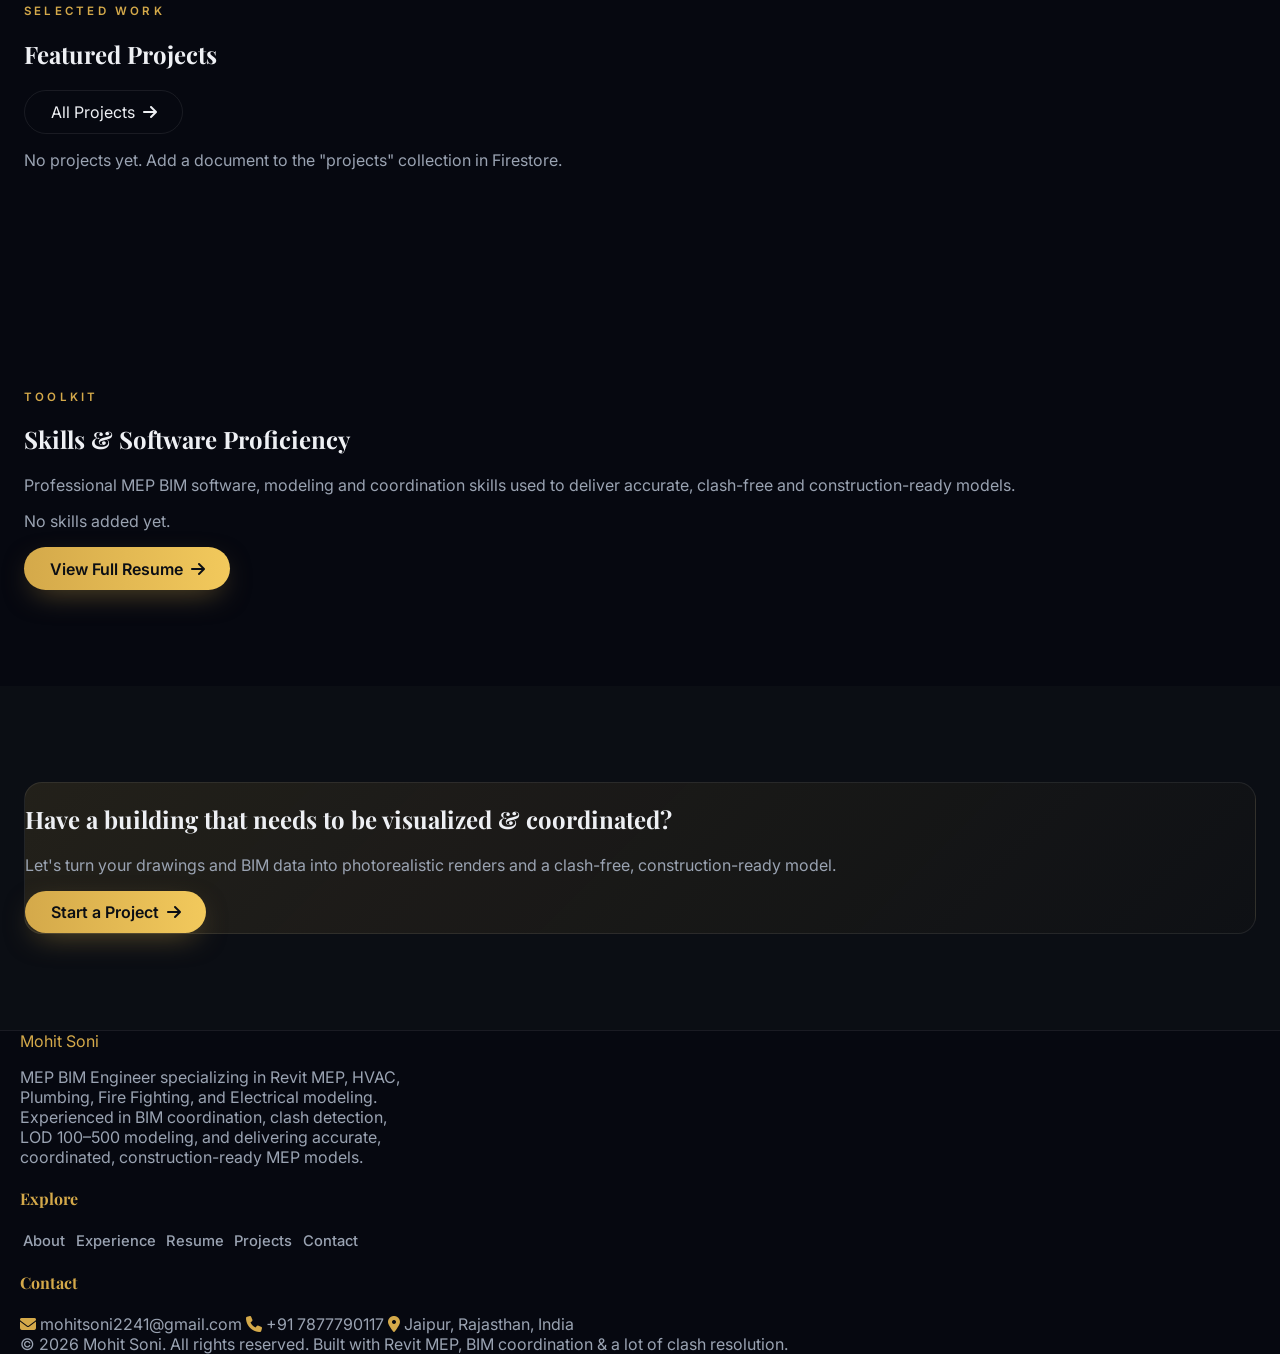
==== commit d9f079de: "Fix robots meta tag" ====
--- a/index.html
+++ b/index.html
@@ -15,14 +15,11 @@
     content="Mohit Soni is an MEP BIM Engineer and Revit MEP Modeler specializing in Revit MEP, BIM Modeling, MEP Coordination, Navisworks, Clash Detection, HVAC BIM, Mechanical BIM, Plumbing BIM, Fire Fighting BIM and AutoCAD.">
 
   <meta name="author" content="Mohit Soni">
-<<<<<<< HEAD
-<meta name="msvalidate.01" content="1C7A63A69927C7FACA633AC5EC65505C">
-  <meta name="robots" 
-=======
-
-  <meta name="robots"
->>>>>>> 81bbe5040641b69efa41c73b3fc90543d59329e9
-    content="index, follow, max-image-preview:large, max-snippet:-1, max-video-preview:-1">
+
+<meta name="robots" content="index, follow, max-image-preview:large, max-snippet:-1, max-video-preview:-1">
+
+  <meta name="robots"81bbe5040641b69efa41c73b3fc90543d59329e9
+content="index, follow, max-image-preview:large, max-snippet:-1, max-video-preview:-1">
 
   <meta name="googlebot"
     content="index, follow, max-image-preview:large, max-snippet:-1, max-video-preview:-1">
